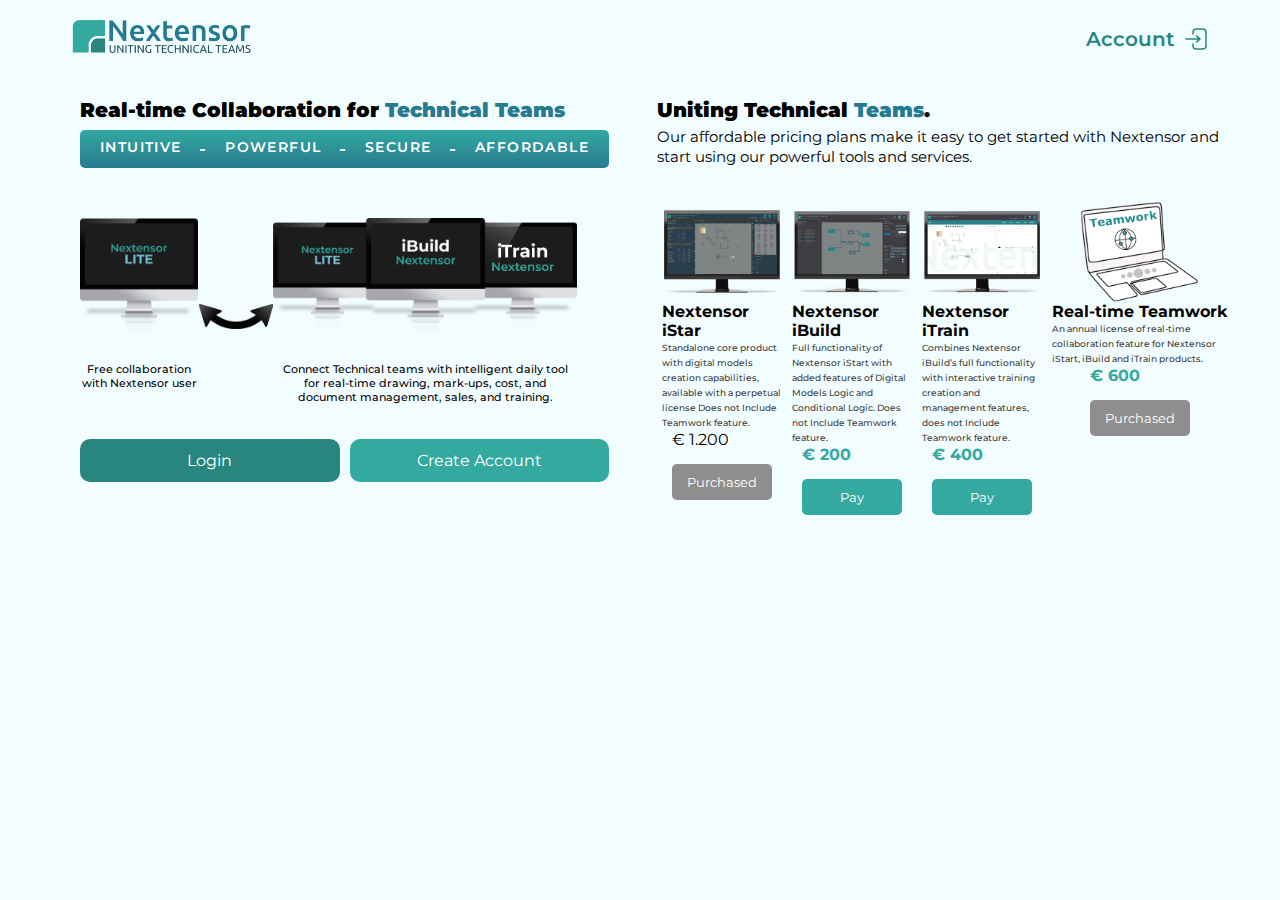
==== indextwo.html @ 44e9b6c8 "changes" ====
<!DOCTYPE html>
<html lang="en">
  <head>
    <meta charset="UTF-8" />
    <meta name="viewport" content="width=device-width, initial-scale=1.0" />
    <title>Document</title>
    <link rel="stylesheet" href="./assets/css/style.css" />
  </head>
  <body>
    <!-- header section start ----- -->
    <section class="header">
        <a href="#"
          ><img
            src="./assets/images/Nextensor_1_UTT_tr 1.png"
            alt="Nextensor-logo"
        /></a>
        <button class="header-link">
          <a href="#">Account</a>
          <img src="./assets/images/login 1.png" alt="login-logo" />
        </button>
      </section>
    <!-- header section end ----- -->
    
    <!-- main section start ------- -->
    <section class="main">
        <div class="left">
          <div class="l-panel">
            <div class="panelHeader">
              <div class="topHeading">
                <h2>Real-time Collaboration for <span>Technical Teams</span></h2>
              </div>
              <div class="blueBanner">
                <div class="boxbtn">
                  <div>
                    <p>IntuItive</p>
                  </div>
                  <div class="dash-">-</div>
                  <div>
                    <p>Powerful</p>
                  </div>
                  <div class="dash-">-</div>
  
                  <div>
                    <p>Secure</p>
                  </div>
                  <div class="dash-">-</div>
                  <div>
                    <p>Affordable</p>
                  </div>
                </div>
              </div>
            </div>
            <div class="imagesBox">
              <div class="imageGroup">
                <div class="img1">
                  <img src="./assets/images/Image1.png" alt="" />
  
                  <p class="conpara">Free collaboration with Nextensor user</p>
                </div>
                <div class="img2arrow">
                  <img src="./assets/images/Img2arrow.png" alt="" height="25" />
                </div>
                <div class="img3">
                  <img src="./assets/images/Image3.png" alt="" />
  
                  <p class="conpara">
                    Connect Technical teams with intelligent daily tool for
                    real-time drawing, mark-ups, cost, and document management,
                    sales, and training.
                  </p>
                </div>
              </div>
            </div>
            <div class="btnBox">
              <a href="#" class="loginBtn"> Login </a>
              <a href="#" class="createBtn"> Create Account </a>
            </div>
          </div>
        </div>
        <div class="right">
          <div class="right-tittle topHeading">
            <h2 class="">Uniting Technical <span>Teams</span>.</h2>
            <p>
              Our affordable pricing plans make it easy to get started with
              Nextensor and start using our powerful tools and services.
            </p>
          </div>
         
          <div class="right-cards">
            <div class="card">
              <img src="./assets/images/View_iS 1.png" alt="" />
  
              <h5>Nextensor iStar</h5>
              <p>
                Standalone core product with digital models creation capabilities,
                available with a perpetual license Does not Include Teamwork
                feature.
              </p>
              <div class="right-card-left rtt-right">
                <div>€ 1.200</div>
                <a href="#">
                  <button>Purchased</button>
                </a>
              </div>
            </div>
            <div class="card">
                <img src="./assets/images/View_iB 1.png" alt="" />
            
                <h5>Nextensor iBuild</h5>
                <p>
                  Full functionality of Nextensor iStart with added features of
                  Digital Models Logic and Conditional Logic. Does not Include
                  Teamwork feature.
                </p>
                <div class="right-card-left top center">
                  <span>€ 200</span>
                  <button>Pay</button>
                </div>
              </div>
              <div class="card">
                <img
                  src="./assets/images/lp3.png"
                  alt=""
                  width="100%"
                  height="150px"
                />
                <h5>Nextensor iTrain</h5>
                <p>
                  Combines Nextensor iBuild’s full functionality with interactive
                  training creation and management features, does not Include
                  Teamwork feature.
                </p>
                <div class="right-card-left center">
                  <span>€ 400</span>
                  <button>Pay</button>
                </div>
              </div>
            <div class="card rtt-right">
                <img src="./assets/images/teamwork 1.png" alt="" />
            
                <h5 class="">Real-time Teamwork</h5>
                <p>
                  An annual license of real-time collaboration feature for Nextensor
                  iStart, iBuild and iTrain products.
                </p>
                <div class="right-card-left top center">
                  <span>€ 600</span>
                  <button>Purchased</button>
                </div>
              </div>
          
           
          </div>
          <!-- <div class="right-prag">
            <p>
              The prices indicated apply to upgrades from the last product you
              previously purchased.
            </p>
          </div> -->
        </div>
      </section>
    <!-- main section end ------- -->
  
  </body>
</html>
---- assets/css/style.css ----
@import url('https://fonts.googleapis.com/css2?family=Montserrat:wght@100;200;300;400;500;600;700;800;900&display=swap');

* {
  font-family: 'Montserrat', sans-serif;
  padding: 0px;
  margin: 0px;
  box-sizing: border-box;
}

.main {
  display: flex;
  width: 100%;
  padding-inline: 2rem;
}

.left {
  flex: 1;
  /* width: 50%; */
  padding-inline: 3rem;
}

.right {
  flex: 1;
  padding-right: 1rem;
  padding-top: 2.5rem;
}

.card img {
  width: 120px;
  height: 100px;
  object-fit: contain;
}


.right-tittle P {
  font-size: 15px;
  line-height: 20px;
  margin-top: 5px;
}

.right-tittle span {
  color: #267A90;
}

.card {
  /* min-height: 100px; */
  margin-top: 30px;
  display: flex;
  padding: 5px;
  /* height: 200px; */
  flex-direction: column;
  position: relative;
  /* justify-content: end; */
  align-items: center;

}
 
.right-cards {
  display: flex;
  justify-content: space-between;
/* height: 100px; */
  /* gap: 5px; */
}

.card-empty {
  width: 200px;
  height: 150px;
}

.card a {}

.card button {
  margin-top: 15px;
  width: 100px;
  padding-block: 5px;
  border: none;
  border-radius: 5px !important;
  color: #fff;
}

.card h5 {
  font-weight: bold;
  font-size: 16px;
  margin: 0px;
  /* padding-top: 10px; */
}

.card p {
  /* padding-top: 10px; */
   /* overflow: hidden; */
   color: #414141;

font-family: Montserrat;
font-size: 9px;
font-style: normal;
font-weight: 500;
line-height: 15px;
}

.right-card-left {
  display: flex;
  flex-direction: column;
}

.center span {
  color: #34a9a0 !important;
  font-weight: bold;
}

.center button {
  background: #34a9a0 !important;
  padding: 10px ;
}

.rtt-right h5 {
  white-space: nowrap;
}

.right-card-left span {
  color: #8E8E8E;
}

.rtt-right button {
  background: #8E8E8E !important;
  padding: 10px;
}
.conpara{
  color: #000;
text-align: center;
font-family: Montserrat;
font-size: 11px;
padding-top: 20px;
font-style: normal;
font-weight: 500;
line-height: normal;
}

.right-prag p {
  margin-top: 3rem;
}

@media (max-width:992px) {
  .main {
    flex-direction: column;
  }

  .right-cards {
    flex-direction: column;
  }
}


/* qa css */

@import url('https://fonts.googleapis.com/css2?family=Montserrat:wght@500;600;700;800&display=swap');

*,
*::before,
*::after {
  box-sizing: border-box;
}

h1,
h2,
h3,
h4,
p {
  margin: 0;
}


*,
*::before,
*::after {
  box-sizing: border-box;
}

h1,
h2,
h3,
h4,
p {
  margin: 0;
}


body {
  background: #F2FDFF;
  font-family: Montserrat;
  margin: 0;

  /* background-image: url(./images/abs1.png);
    background-repeat: no-repeat;
    background-position: top right;
    background-size: cover; */
  position: relative;
}

.AllContent {
  height: 100vh !important;
  /* background-color: rebeccapurple; */
}

main {
  position: relative;
}

main::before {
  content: "";
  width: 100%;
  height: 622px;
  /* height: calc(100dvh - 50px); */
  position: absolute;
  background-image: url(./images/abs1.png);
  background-repeat: no-repeat;
  background-position: top right;
  background-size: cover;
  z-index: -1;

}

/* section 1 .header start */
.header {
  display: flex;
  justify-content: space-between;
  align-items: center;
  padding-inline: 4.5em;
  padding-block-start: 1.2em;
}

.header a img {
  width: 180px;
}

.header-link {
  display: inline-flex;
  gap: 0.75em;
  align-items: center;
  border: 0;
  background-color: transparent;
  cursor: pointer;
}

.header-link a {
  text-decoration: none;
  color: #28867E;
  font-size: 1.25rem;
  font-style: normal;
  font-weight: 600;
  line-height: 1.875rem;
  /* 120% */
}

/* section 1 .header end */

/* section start */
.hero {
  /* padding-inline: 4.5em; */
  /* margin-block: 2em 2.6em; */
  display: flex;
  /* justify-content: space-between; */
  /* align-items: center; */
  /* max-width: 50%; */
  margin: 0px 50px;
  /* width: 80% !important; */
}


.r-panel {
  width: 40%;
  /* margin-right: 80px; */
  /* pad: 100px 20px 100px 0px !important; */
  /* padding: 50px; */
}

.r-form {
  /* margin-right: 80px !important; */
  padding: 1em 1.5em;
  width: 100%;
  background-color: #fff;
  border-radius: 10px;
  filter: drop-shadow(0px 30px 30px rgba(0, 0, 0, 0.06));
}

::placeholder {
  font-family: Montserrat;
}

.r-form>h2 {
  color: #000;
  padding-inline: 0.85em;
  /* text-align: center; */
  font-size: 1.4rem;
  font-style: normal;
  font-weight: 800;
  line-height: normal;
}

.r-form>h2 span {
  color: #267A90;
}

.r-form>p {
  color: #414141;
  padding-inline: 1em;
  margin-block: 0.25em 0.5em;
  font-size: 16px;
  font-style: normal;
  font-weight: 500;
  line-height: normal;
}

.r-form>form {
  padding: 1.2em 1.5em;
  border-radius: 10px;
  background-color: #F8FAFB;
  width: 100%;
  display: inline-flex;
  justify-content: space-between;
  align-items: center;
  flex-wrap: wrap;
  gap: 0.55em;
  row-gap: 0.65em;
}

.r-form>form>h2 {
  display: block;
  width: 90%;
  color: #34A9A0;
  font-size: 18px;
  font-style: normal;
  font-weight: 700;
  line-height: 2.1875rem;
  /* 140% */
}

.inputTop input {
  width: 50.0%;
}

.inputTop {
  display: flex;
  gap: 5px;
  /* flex-wrap: wrap; */
  width: 100%;
}

#company {
  width: 100%;
}

.r-form>form>input,
.r-form>form>.inputTop>input {
  border-radius: 5px;
  border: 0;
  height: 35px;
  padding-left: 1em;
}

.r-form>form>input:nth-child(-n +3) {
  width: 48.5%;
}

.r-form>form>input:nth-child(n +4) {
  width: 100%;
}

.r-form>form>input[type='submit'] {
  background-color: #34A9A0;
  color: #FFF;
  text-align: center;
  font-size: 1.25rem;
  font-style: normal;
  font-weight: 600;
  line-height: 2.1875rem;
  /* 175% */
}

/* section end */

/* Left Section Start */
.l-panel {
  /* border: 2px solid rgba(0, 0, 0, 0.452); */
  width: 100%;
  /* margin-right: 50px; */

}

.panelHeader {
  /* width: 68%; */
  margin-top: 40px;
  margin-bottom: 50px;
}

.topHeading h2 {
  font-weight: 900 !important;
  font-size: 20px !important;
  /* letter-spacing: 1px; */
}

.l-panel h2 span {
  color: #267A90;
}

.boxbtn {
  border-radius: 5px;
  background: linear-gradient(180deg, #34A9A0 0%, #267A90 100%);
  padding: 8px 20px;
  display: flex;
  justify-content: space-between;
  flex-wrap: wrap;
  gap: 5px;
  margin-top: 8px;
}

.boxbtn p {
  color: #FFF;
  font-family: Montserrat;
  font-size: 14px;
  font-style: normal;
  font-weight: 600;
  line-height: normal;
  letter-spacing: 1.4px;
  text-transform: uppercase;
}

.dash- {
  /* padding-top: 15px; */
  color: #FFF;
  font-family: Montserrat;
  font-size: 18px;
  font-style: normal;
  font-weight: 600;
  line-height: normal;
  letter-spacing: 1.4px;
  text-transform: uppercase;
}

.imageGroup {
  display: flex;
  width: 80%;
}

.img1 img,
.img3 img {
  height: 120px;
}

.img2arrow {
  /* background-color: rebeccapurple; */
  display: flex;
  align-items: end;
  margin-bottom: 75px;
}

.imageGroup div p {
  text-align: center;
}

a {
  text-decoration: none;
  color: white;
}

.btnBox {
  display: flex;
  justify-content: space-between;
  gap: 10px;
  margin-top: 35px;
}

.loginBtn {
  background-color: #28867E;
  padding: 12px 50px;
  width: 100%;
  text-align: center;
  border-radius: 10px;
}

.createBtn {
  background-color: #34A9A0;
  padding: 12px 50px;
  width: 100%;
  text-align: center;
  border-radius: 10px;
}

/* Left Section End */

/* section footer start */
footer {
  /* position: absolute;
    bottom: 0; */

  background: #ECF4F5;
  width: 100%;
  padding-inline: 4.5em;
  height: 65px;
  display: inline-flex;
  align-items: center;
  justify-content: center;
}

footer h2 {
  color: #000;
  text-align: center;
  font-size: 0.8rem;
  font-style: normal;
  font-weight: 500;
  line-height: normal;
}

footer h2 a {
  text-decoration: none;
  color: #000;
  height: 65px;
}

/* section footer end */
@media(max-width:576px) {

  .header,
  .hero,
  footer {
    padding-inline: clamp(1em, 1vw, 4.5em) !important;
  }

  .header {
    padding-block-start: 1.5em;
  }

  .header-link a {
    font-size: clamp(1rem, 4vw, 1.5625rem) !important;
  }

  footer h2 {
    font-size: clamp(0.95rem, 1.5vw, 1.25rem) !important;
  }
}

@media(max-width:992px) {
  .header a img {
    width: clamp(150px, 30vw, 356px) !important;
  }

  footer h2 {
    font-size: 1.12rem !important;
  }

  .hero {
    flex-direction: column;
  }
}

@media(max-width:1120px) {

  .hero>div {
    width: 100% !important;
  }

  .r-form>form>input {
    width: 100% !important;
  }
}

@media (min-width : 992px) and (max-width:1200px) {
  .imageGroup {
    /* justify-content: center; */
  }

  .img1 img,
  .img3 img {
    height: 150px;

  }

  .r-form>h2 {
    font-size: 1rem;
  }

  .r-form>p {
    font-size: 0.9rem;
  }
}

@media (max-width:888px) {

  .img1 img,
  .img3 img {
    height: 150px;

  }

  .imageGroup {
    width: 85.0%;
    margin: auto;
  }
}

@media (max-width:768px) {
  .imageGroup {
    flex-direction: column;
    align-items: center;
  }

  .img2arrow {
    margin: 30px 0px;
    transform: rotate(-90deg);
  }

  .img1,
  .img3,
  .img2 {
    display: flex;
    flex-direction: column;
    align-items: center;
  }

  .img1 img {
    height: 200px;
    width: 200px;
  }

  .img3 img {
    height: 200px;
    width: 100%;
  }

  .hero {
    margin: 0px 10px !important;
  }

  .header,
  .hero,
  footer {
    padding: 15px;
  }

  .boxbtn {
    justify-content: center;
  }

  .btnBox a {
    width: 100%;
    text-align: center;
  }

  .btnBox {
    flex-direction: column;
  }

  .r-form {
    padding: 1rem;
  }

  .r-form>form {
    padding: 5px;
  }

  .inputTop input {
    width: 100%;
  }

  .inputTop {
    gap: 10px;
    flex-direction: column;
  }

  footer h2 {
    font-size: 12px !important;
  }

}

@media (max-width:450px) {

  .topHeading h2 {
    font-size: 1.3rem;
  }

  .boxbtn div p {
    font-size: .8rem;
  }

  .img3 img {
    height: 200px;
    width: 130%;
  }

  .r-form>h2 {
    font-size: 1.2rem;
  }

  .r-form>p {
    font-size: .9rem;
  }
}
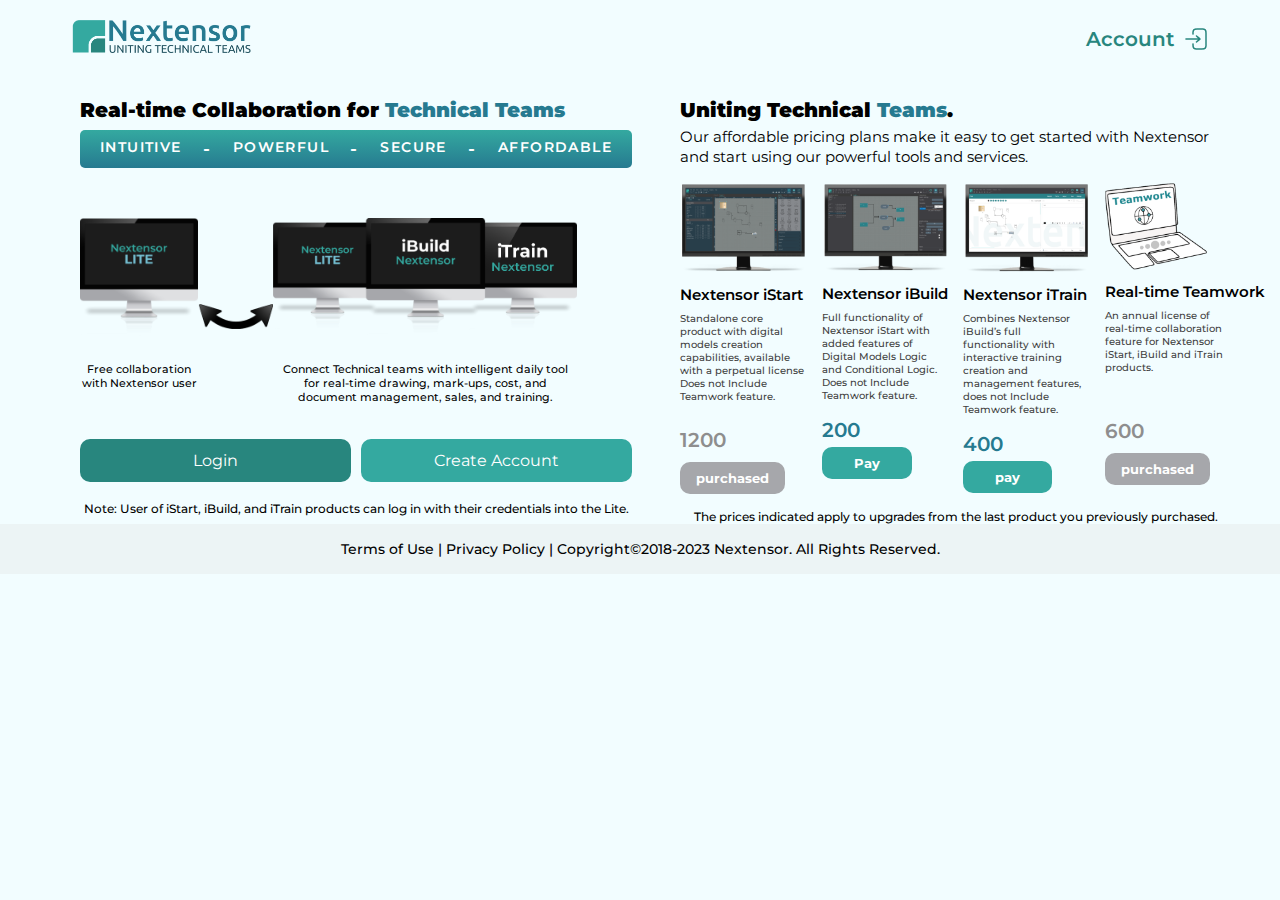
==== commit 18db30df: "new danish branch" ====
--- a/indextwo.html
+++ b/indextwo.html
@@ -9,157 +9,160 @@
   <body>
     <!-- header section start ----- -->
     <section class="header">
-        <a href="#"
-          ><img
-            src="./assets/images/Nextensor_1_UTT_tr 1.png"
-            alt="Nextensor-logo"
-        /></a>
-        <button class="header-link">
-          <a href="#">Account</a>
-          <img src="./assets/images/login 1.png" alt="login-logo" />
-        </button>
-      </section>
+      <a href="#"
+        ><img
+          src="./assets/images/Nextensor_1_UTT_tr 1.png"
+          alt="Nextensor-logo"
+      /></a>
+      <button class="header-link">
+        <a href="#">Account</a>
+        <img src="./assets/images/login 1.png" alt="login-logo" />
+      </button>
+    </section>
     <!-- header section end ----- -->
-    
+
     <!-- main section start ------- -->
     <section class="main">
-        <div class="left">
-          <div class="l-panel">
-            <div class="panelHeader">
-              <div class="topHeading">
-                <h2>Real-time Collaboration for <span>Technical Teams</span></h2>
-              </div>
-              <div class="blueBanner">
-                <div class="boxbtn">
-                  <div>
-                    <p>IntuItive</p>
-                  </div>
-                  <div class="dash-">-</div>
-                  <div>
-                    <p>Powerful</p>
-                  </div>
-                  <div class="dash-">-</div>
-  
-                  <div>
-                    <p>Secure</p>
-                  </div>
-                  <div class="dash-">-</div>
-                  <div>
-                    <p>Affordable</p>
-                  </div>
+      <div class="left">
+        <div class="l-panel">
+          <div class="panelHeader">
+            <div class="topHeading">
+              <h2>Real-time Collaboration for <span>Technical Teams</span></h2>
+            </div>
+            <div class="blueBanner">
+              <div class="boxbtn">
+                <div>
+                  <p>IntuItive</p>
+                </div>
+                <div class="dash-">-</div>
+                <div>
+                  <p>Powerful</p>
+                </div>
+                <div class="dash-">-</div>
+
+                <div>
+                  <p>Secure</p>
+                </div>
+                <div class="dash-">-</div>
+                <div>
+                  <p>Affordable</p>
                 </div>
               </div>
             </div>
-            <div class="imagesBox">
-              <div class="imageGroup">
-                <div class="img1">
-                  <img src="./assets/images/Image1.png" alt="" />
-  
-                  <p class="conpara">Free collaboration with Nextensor user</p>
-                </div>
-                <div class="img2arrow">
-                  <img src="./assets/images/Img2arrow.png" alt="" height="25" />
-                </div>
-                <div class="img3">
-                  <img src="./assets/images/Image3.png" alt="" />
-  
-                  <p class="conpara">
-                    Connect Technical teams with intelligent daily tool for
-                    real-time drawing, mark-ups, cost, and document management,
-                    sales, and training.
-                  </p>
-                </div>
+          </div>
+          <div class="imagesBox">
+            <div class="imageGroup">
+              <div class="img1">
+                <img src="./assets/images/Image1.png" alt="" />
+
+                <p class="conpara">Free collaboration with Nextensor user</p>
+              </div>
+              <div class="img2arrow">
+                <img src="./assets/images/Img2arrow.png" alt="" height="25" />
+              </div>
+              <div class="img3">
+                <img src="./assets/images/Image3.png" alt="" />
+
+                <p class="conpara">
+                  Connect Technical teams with intelligent daily tool for
+                  real-time drawing, mark-ups, cost, and document management,
+                  sales, and training.
+                </p>
               </div>
             </div>
-            <div class="btnBox">
-              <a href="#" class="loginBtn"> Login </a>
-              <a href="#" class="createBtn"> Create Account </a>
+          </div>
+          <div class="btnBox">
+            <a href="#" class="loginBtn"> Login </a>
+            <a href="#" class="createBtn"> Create Account </a>
+          </div>
+        </div>
+        <p class="fText2">
+          Note: User of iStart, iBuild, and iTrain products can log in with
+          their credentials into the Lite.
+        </p>
+      </div>
+      <div class="right">
+        <div class="right-tittle topHeading">
+          <h2 class="">Uniting Technical <span>Teams</span>.</h2>
+          <p>
+            Our affordable pricing plans make it easy to get started with
+            Nextensor and start using our powerful tools and services.
+          </p>
+        </div>
+
+        <div class="cards">
+          <div class="crd">
+            <div class="hImage">
+              <img src="./assets/images/cimg1.png" alt="" />
+            </div>
+            <p class="heading">Nextensor iStart</p>
+            <p class="sub">
+              Standalone core product with digital models creation capabilities,
+              available with a perpetual license Does not Include Teamwork
+              feature.
+            </p>
+            <div class="pr">
+              <p class="puPrice">1200</p>
+              <button class="purBtn">purchased</button>
+            </div>
+          </div>
+          <div class="crd">
+            <div class="hImage">
+              <img src="./assets/images/cimg2.png" alt="" />
+            </div>
+            <p class="heading">Nextensor iBuild</p>
+            <p class="sub">
+              Full functionality of Nextensor iStart with added features of
+              Digital Models Logic and Conditional Logic. Does not Include
+              Teamwork feature.
+            </p>
+            <div class="pr">
+              <p class="paPrice">200</p>
+              <button class="paBtn">Pay</button>
+            </div>
+          </div>
+          <div class="crd">
+            <div class="hImage">
+              <img src="./assets/images/lp3.png" alt="" />
+            </div>
+            <p class="heading">Nextensor iTrain</p>
+            <p class="sub">
+              Combines Nextensor iBuild’s full functionality with interactive
+              training creation and management features, does not Include
+              Teamwork feature.
+            </p>
+            <div class="pr">
+              <p class="paPrice">400</p>
+              <button class="paBtn">pay</button>
+            </div>
+          </div>
+          <div class="crd">
+            <div class="hImage2">
+              <img src="./assets/images/lap2.png" alt="" />
+            </div>
+            <p class="heading">Real-time Teamwork</p>
+            <p class="sub">
+              An annual license of real-time collaboration feature for Nextensor
+              iStart, iBuild and iTrain products.
+            </p>
+            <div class="pr">
+              <p class="puPrice2">600</p>
+              <button class="purBtn">purchased</button>
             </div>
           </div>
         </div>
-        <div class="right">
-          <div class="right-tittle topHeading">
-            <h2 class="">Uniting Technical <span>Teams</span>.</h2>
-            <p>
-              Our affordable pricing plans make it easy to get started with
-              Nextensor and start using our powerful tools and services.
-            </p>
-          </div>
-         
-          <div class="right-cards">
-            <div class="card">
-              <img src="./assets/images/View_iS 1.png" alt="" />
-  
-              <h5>Nextensor iStar</h5>
-              <p>
-                Standalone core product with digital models creation capabilities,
-                available with a perpetual license Does not Include Teamwork
-                feature.
-              </p>
-              <div class="right-card-left rtt-right">
-                <div>€ 1.200</div>
-                <a href="#">
-                  <button>Purchased</button>
-                </a>
-              </div>
-            </div>
-            <div class="card">
-                <img src="./assets/images/View_iB 1.png" alt="" />
-            
-                <h5>Nextensor iBuild</h5>
-                <p>
-                  Full functionality of Nextensor iStart with added features of
-                  Digital Models Logic and Conditional Logic. Does not Include
-                  Teamwork feature.
-                </p>
-                <div class="right-card-left top center">
-                  <span>€ 200</span>
-                  <button>Pay</button>
-                </div>
-              </div>
-              <div class="card">
-                <img
-                  src="./assets/images/lp3.png"
-                  alt=""
-                  width="100%"
-                  height="150px"
-                />
-                <h5>Nextensor iTrain</h5>
-                <p>
-                  Combines Nextensor iBuild’s full functionality with interactive
-                  training creation and management features, does not Include
-                  Teamwork feature.
-                </p>
-                <div class="right-card-left center">
-                  <span>€ 400</span>
-                  <button>Pay</button>
-                </div>
-              </div>
-            <div class="card rtt-right">
-                <img src="./assets/images/teamwork 1.png" alt="" />
-            
-                <h5 class="">Real-time Teamwork</h5>
-                <p>
-                  An annual license of real-time collaboration feature for Nextensor
-                  iStart, iBuild and iTrain products.
-                </p>
-                <div class="right-card-left top center">
-                  <span>€ 600</span>
-                  <button>Purchased</button>
-                </div>
-              </div>
-          
-           
-          </div>
-          <!-- <div class="right-prag">
-            <p>
-              The prices indicated apply to upgrades from the last product you
-              previously purchased.
-            </p>
-          </div> -->
-        </div>
-      </section>
+        <p class="fText">
+          The prices indicated apply to upgrades from the last product you
+          previously purchased.
+        </p>
+      </div>
+    </section>
+    <section class="footerr">
+      <p class="foText">
+        Terms of Use | Privacy Policy | Copyright©2018-2023 Nextensor. All
+        Rights Reserved.
+      </p>
+    </section>
     <!-- main section end ------- -->
-  
   </body>
 </html>
--- a/assets/css/style.css
+++ b/assets/css/style.css
@@ -54,11 +54,11 @@
   align-items: center;
 
 }
- 
+
 .right-cards {
   display: flex;
   justify-content: space-between;
-/* height: 100px; */
+  /* height: 100px; */
   /* gap: 5px; */
 }
 
@@ -87,14 +87,14 @@
 
 .card p {
   /* padding-top: 10px; */
-   /* overflow: hidden; */
-   color: #414141;
-
-font-family: Montserrat;
-font-size: 9px;
-font-style: normal;
-font-weight: 500;
-line-height: 15px;
+  /* overflow: hidden; */
+  color: #414141;
+
+  font-family: Montserrat;
+  font-size: 9px;
+  font-style: normal;
+  font-weight: 500;
+  line-height: 15px;
 }
 
 .right-card-left {
@@ -109,7 +109,7 @@
 
 .center button {
   background: #34a9a0 !important;
-  padding: 10px ;
+  padding: 10px;
 }
 
 .rtt-right h5 {
@@ -124,30 +124,23 @@
   background: #8E8E8E !important;
   padding: 10px;
 }
-.conpara{
+
+.conpara {
   color: #000;
-text-align: center;
-font-family: Montserrat;
-font-size: 11px;
-padding-top: 20px;
-font-style: normal;
-font-weight: 500;
-line-height: normal;
+  text-align: center;
+  font-family: Montserrat;
+  font-size: 11px;
+  padding-top: 20px;
+  font-style: normal;
+  font-weight: 500;
+  line-height: normal;
 }
 
 .right-prag p {
   margin-top: 3rem;
 }
 
-@media (max-width:992px) {
-  .main {
-    flex-direction: column;
-  }
-
-  .right-cards {
-    flex-direction: column;
-  }
-}
+
 
 
 /* qa css */
@@ -209,9 +202,9 @@
   content: "";
   width: 100%;
   height: 622px;
-  /* height: calc(100dvh - 50px); */
+  /* height: calc(100vh - 50px); */
   position: absolute;
-  background-image: url(./images/abs1.png);
+  background-image: url('../images/abs1.png');
   background-repeat: no-repeat;
   background-position: top right;
   background-size: cover;
@@ -561,6 +554,22 @@
   .r-form>form>input {
     width: 100% !important;
   }
+
+  .left {
+    padding-inline: 0.5rem;
+  }
+
+  .right {
+    padding-inline: 0.5rem;
+  }
+
+  .hImage img {
+    width: 85% !important;
+  }
+
+  .hImage2 img {
+    width: 85% !important;
+  }
 }
 
 @media (min-width : 992px) and (max-width:1200px) {
@@ -694,4 +703,189 @@
   .r-form>p {
     font-size: .9rem;
   }
+}
+
+.cards {
+  width: 100%;
+  display: flex;
+  justify-content: space-between;
+  padding-top: 1rem;
+}
+
+.crd {
+  width: 23%;
+}
+
+.heading {
+  color: #000;
+  font-family: Montserrat;
+  font-size: 15px;
+  font-style: normal;
+  font-weight: 600;
+  line-height: normal;
+  margin-block: .5rem;
+  text-wrap: nowrap;
+  /* 363.158% */
+}
+
+.hImage2 img {
+  width: 80%;
+}
+
+.paBtn {
+  border-radius: 10px;
+  background: #34A9A0;
+  padding-inline: 2rem;
+  padding-block: .5rem;
+  border: none;
+  color: #fff;
+  font-weight: 700;
+  margin-top: 5px;
+}
+
+.paPrice {
+  color: #267A90;
+  font-family: Montserrat;
+  font-size: 20px;
+  font-style: normal;
+  font-weight: 600;
+  line-height: normal;
+
+}
+
+.sub {
+  color: #414141;
+  font-family: Montserrat;
+  font-size: 10px;
+  font-style: normal;
+  font-weight: 500;
+  line-height: normal
+    /* 153.846% */
+}
+
+.pr {
+  margin-top: 1rem;
+}
+
+.puPrice {
+  color: #8E8E8E;
+  font-family: Montserrat;
+  font-size: 20px;
+  font-style: normal;
+  font-weight: 600;
+  line-height: normal;
+  margin-top: 25px;
+
+  /* 150% */
+}
+
+.puPrice2 {
+  color: #8E8E8E;
+  font-family: Montserrat;
+  font-size: 20px;
+  font-style: normal;
+  font-weight: 600;
+  line-height: normal;
+  margin-top: 45px;
+
+  /* 150% */
+}
+
+
+.purBtn {
+  border-radius: 10px;
+  background: #A6A7AB;
+  padding-inline: 1rem;
+  padding-block: 0.5rem;
+  color: #fff;
+  font-weight: 700;
+  border: none;
+  margin-top: 10px;
+}
+
+.hImage img {
+  width: 100%;
+}
+
+@media(max-width:1200px) {
+  .cards {
+    flex-wrap: wrap;
+    align-items: center;
+  }
+
+  .crd {
+    width: 100%;
+  }
+
+  .hImage img {
+    object-fit: cover;
+    width: 300px;
+  }
+
+  .hImage2 img {
+    object-fit: cover;
+    width: 300px;
+  }
+
+  .img3 img {
+    width: 100%;
+    height: 100%;
+
+  }
+
+  .img1 img,
+  .img3 img {
+    height: 100%;
+    width: 100%;
+  }
+
+  .btnBox {
+    margin-top: 100px;
+  }
+
+  .main {
+    flex-direction: column;
+  }
+
+  .right-cards {
+    flex-direction: column;
+  }
+}
+
+.fText {
+  color: #000;
+  text-align: center;
+  font-family: Montserrat;
+  font-size: 12px;
+  font-style: normal;
+  font-weight: 500;
+  line-height: normal;
+  margin-top: 15px;
+}
+
+.fText2 {
+  color: #000;
+  text-align: center;
+  font-family: Montserrat;
+  font-size: 12px;
+  font-style: normal;
+  font-weight: 500;
+  line-height: normal;
+  margin-top: 19px;
+}
+
+.footerr {
+  padding: 1rem;
+  background: #ECF4F5;
+  text-align: center;
+}
+
+.foText {
+  color: #000;
+  text-align: center;
+  font-family: Montserrat;
+  font-size: 14px;
+  font-style: normal;
+  font-weight: 500;
+  line-height: normal;
 }